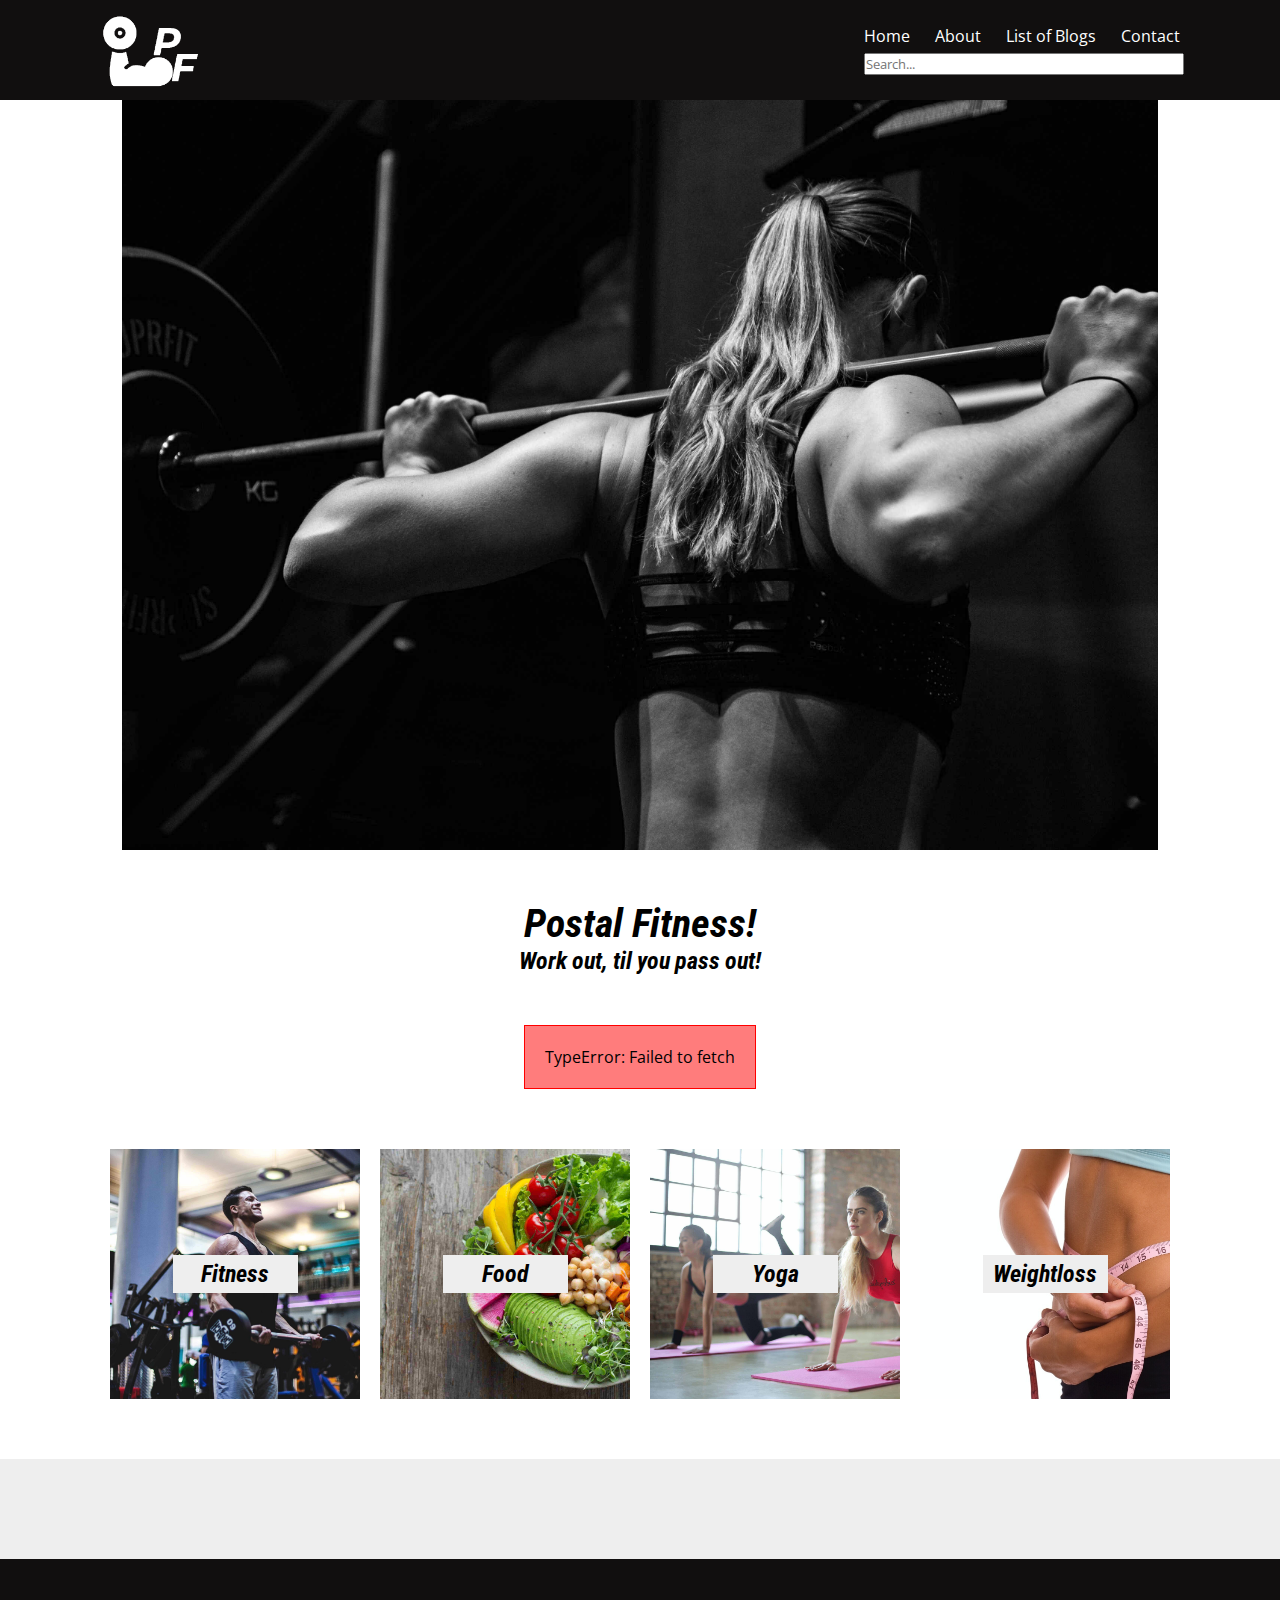
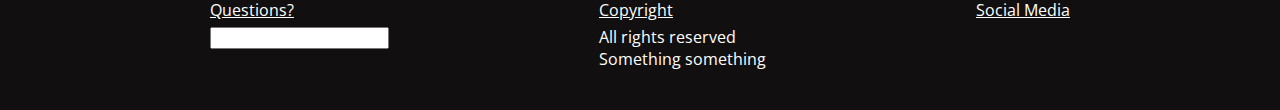
==== index.html @ f1ab4ac3 "played around with blog page description removed old code" ====
<!DOCTYPE html>
<html lang="en">
  <head>
    <meta charset="UTF-8" />
    <meta http-equiv="X-UA-Compatible" content="IE=edge" />
    <meta name="viewport" content="width=device-width, initial-scale=1.0" />
    <meta
      name="description"
      content="Postal Fitness is the greatest fitness blog for all your fitness needs."
    />
    <!-- Hotjar Tracking Code for https://vigilant-cray-876d9d.netlify.app/ -->
    <script>
      (function (h, o, t, j, a, r) {
        h.hj =
          h.hj ||
          function () {
            (h.hj.q = h.hj.q || []).push(arguments);
          };
        h._hjSettings = { hjid: 2393799, hjsv: 6 };
        a = o.getElementsByTagName('head')[0];
        r = o.createElement('script');
        r.async = 1;
        r.src = t + h._hjSettings.hjid + j + h._hjSettings.hjsv;
        a.appendChild(r);
      })(window, document, 'https://static.hotjar.com/c/hotjar-', '.js?sv=');
    </script>
    <link
      rel="stylesheet"
      type="text/css"
      href="https://kenwheeler.github.io/slick/slick/slick.css"
    />
    <link
      rel="stylesheet"
      type="text/css"
      href="https://kenwheeler.github.io/slick/slick/slick-theme.css"
    />
    <link rel="stylesheet" href="/css/main.css" />
    <link
      rel="stylesheet"
      href="https://use.fontawesome.com/releases/v5.15.3/css/all.css"
      integrity="sha384-SZXxX4whJ79/gErwcOYf+zWLeJdY/qpuqC4cAa9rOGUstPomtqpuNWT9wdPEn2fk"
      crossorigin="anonymous"
    />
    <title>Postal Fitness</title>
  </head>
  <body>
    <header>
      <div id="hamburgerOpenBtn" class="hamburgerOpen">
        <i class="fas fa-bars"></i>
      </div>
      <div class="headerDiv">
        <div class="headerDiv__left">
          <a href="/">
            <div class="logo"></div>
          </a>
        </div>
        <div class="headerDiv__right">
          <nav>
            <ul>
              <li class="nav__list">
                <a class="nav__list--link" href="/">Home</a>
              </li>
              <li class="nav__list">
                <a class="nav__list--link" href="/about.html">About</a>
              </li>
              <li class="nav__list">
                <a class="nav__list--link" href="/blog_list.html"
                  >List of Blogs</a
                >
              </li>
              <li class="nav__list">
                <a class="nav__list--link" href="/contact.html">Contact</a>
              </li>
            </ul>
          </nav>
          <div class="headerSearchBar">
            <input
              placeholder="Search..."
              type="text"
              name="headerSearch"
              id="headerSearch"
              class="headerSearch"
            />
            <label class="headerSearch__button" for="headerSearch"
              ><i class="fas fa-search"></i
            ></label>
          </div>
        </div>
      </div>
      <div id="overlay" class="overlay hide">
        <div class="hamburgerMenu">
          <div id="hamburgerCloseBtn" class="hamburgerCloseBtn">
            <i class="fas fa-window-close"></i>
          </div>
          <a href="/">
            <div class="logo"></div>
          </a>
          <div class="hamburgerSearch">
            <input
              placeholder="Search..."
              type="text"
              name="hamburgerSearch"
              id="hamburgerSearch"
              class="hamburgerSearchBar"
            />
            <label class="hamburgerSearch__button" for="hamburgerSearch"
              ><i class="fas fa-search"></i
            ></label>
          </div>
          <div class="hamburgerLinks">
            <a class="hamburgerLinks__link" href="/">Home</a>
            <a class="hamburgerLinks__link" href="/about.html">About</a>
            <a class="hamburgerLinks__link" href="/blog_list.html">Blogs</a>
            <a class="hamburgerLinks__link" href="/contact.html">Contact</a>
          </div>
        </div>
      </div>
    </header>
    <main>
      <div>
        <div class="homeTopBGC">
          <div class="homeTop">
            <div class="heroMain"></div>
            <div class="headingMain">
              <h1>Postal Fitness!</h1>
              <h2>Work out, til you pass out!</h2>
            </div>
            <div class="loading">
              <img src="/img/Blocks-1.5s-200px.gif" alt="loading gif" />
            </div>
            <div class="alert"></div>
            <div class="blogs slider" id="carusell"></div>
            <div class="categoryContainer">
              <div class="categoryCard cardFitness" id="cardFitness">
                <div class="categoryCard__box"><h2>Fitness</h2></div>
              </div>
              <div class="categoryCard cardFood" id="cardFood">
                <div class="categoryCard__box"><h2>Food</h2></div>
              </div>
              <div class="categoryCard cardYoga" id="cardYoga">
                <div class="categoryCard__box"><h2>Yoga</h2></div>
              </div>
              <div class="categoryCard cardWL" id="cardWL">
                <div class="categoryCard__box"><h2>Weightloss</h2></div>
              </div>
            </div>
          </div>
        </div>
      </div>
      <div class="homeBotBGC">
        <div class="homeBot">
          <div class="feauturedContainer"></div>
        </div>
      </div>
    </main>
    <footer>
      <div class="footerDiv">
        <div class="footerDiv__left">
          <div class="footerHeader">Questions?</div>
          <div class="footerSearchBar">
            <input type="text" name="footerSearch" id="footerSearch" />
            <label for="footerSearch" class="footerSearch__button"
              ><i class="fas fa-search"></i
            ></label>
          </div>
        </div>
        <div class="footerDiv__mid">
          <div class="footerHeader">Copyright</div>
          <p class="footerHeader__info">All rights reserved</p>
          <p class="footerHeader__info">Something something</p>
        </div>
        <div class="footerDiv__right">
          <div class="footerHeader">Social Media</div>
          <div class="footerDiv__right--socials">
            <i class="fab fa-snapchat-ghost"></i>
            <i class="fab fa-instagram"></i>
            <i class="fab fa-facebook"></i>
            <i class="fab fa-linkedin"></i>
          </div>
        </div>
      </div>
    </footer>
    <script src="/js/components/alert.js"></script>
    <script
      src="https://code.jquery.com/jquery-2.2.0.min.js"
      type="text/javascript"
    ></script>
    <script
      src="https://kenwheeler.github.io/slick/slick/slick.js"
      type="text/javascript"
      charset="utf-8"
    ></script>
    <script src="/js/slick.js"></script>
    <script src="/js/script.js"></script>
    <script src="/js/hamburger.js"></script>
  </body>
</html>
---- css/main.css ----
@import url(/css/partials/variables.css);
@import url(/css/partials/layout.css);
@import url(/css/partials/errorMessage.css);
@import url(/css/partials/slick.css);
@import url(/css/partials/modal.css);
@import url(/css/partials/header.css);
@import url(/css/partials/footer.css);
@import url(/css/partials/home.css);
@import url(/css/partials/about.css);
@import url(/css/partials/blogs_list.css);
@import url(/css/partials/blog_page.css);
@import url(/css/partials/contact.css);
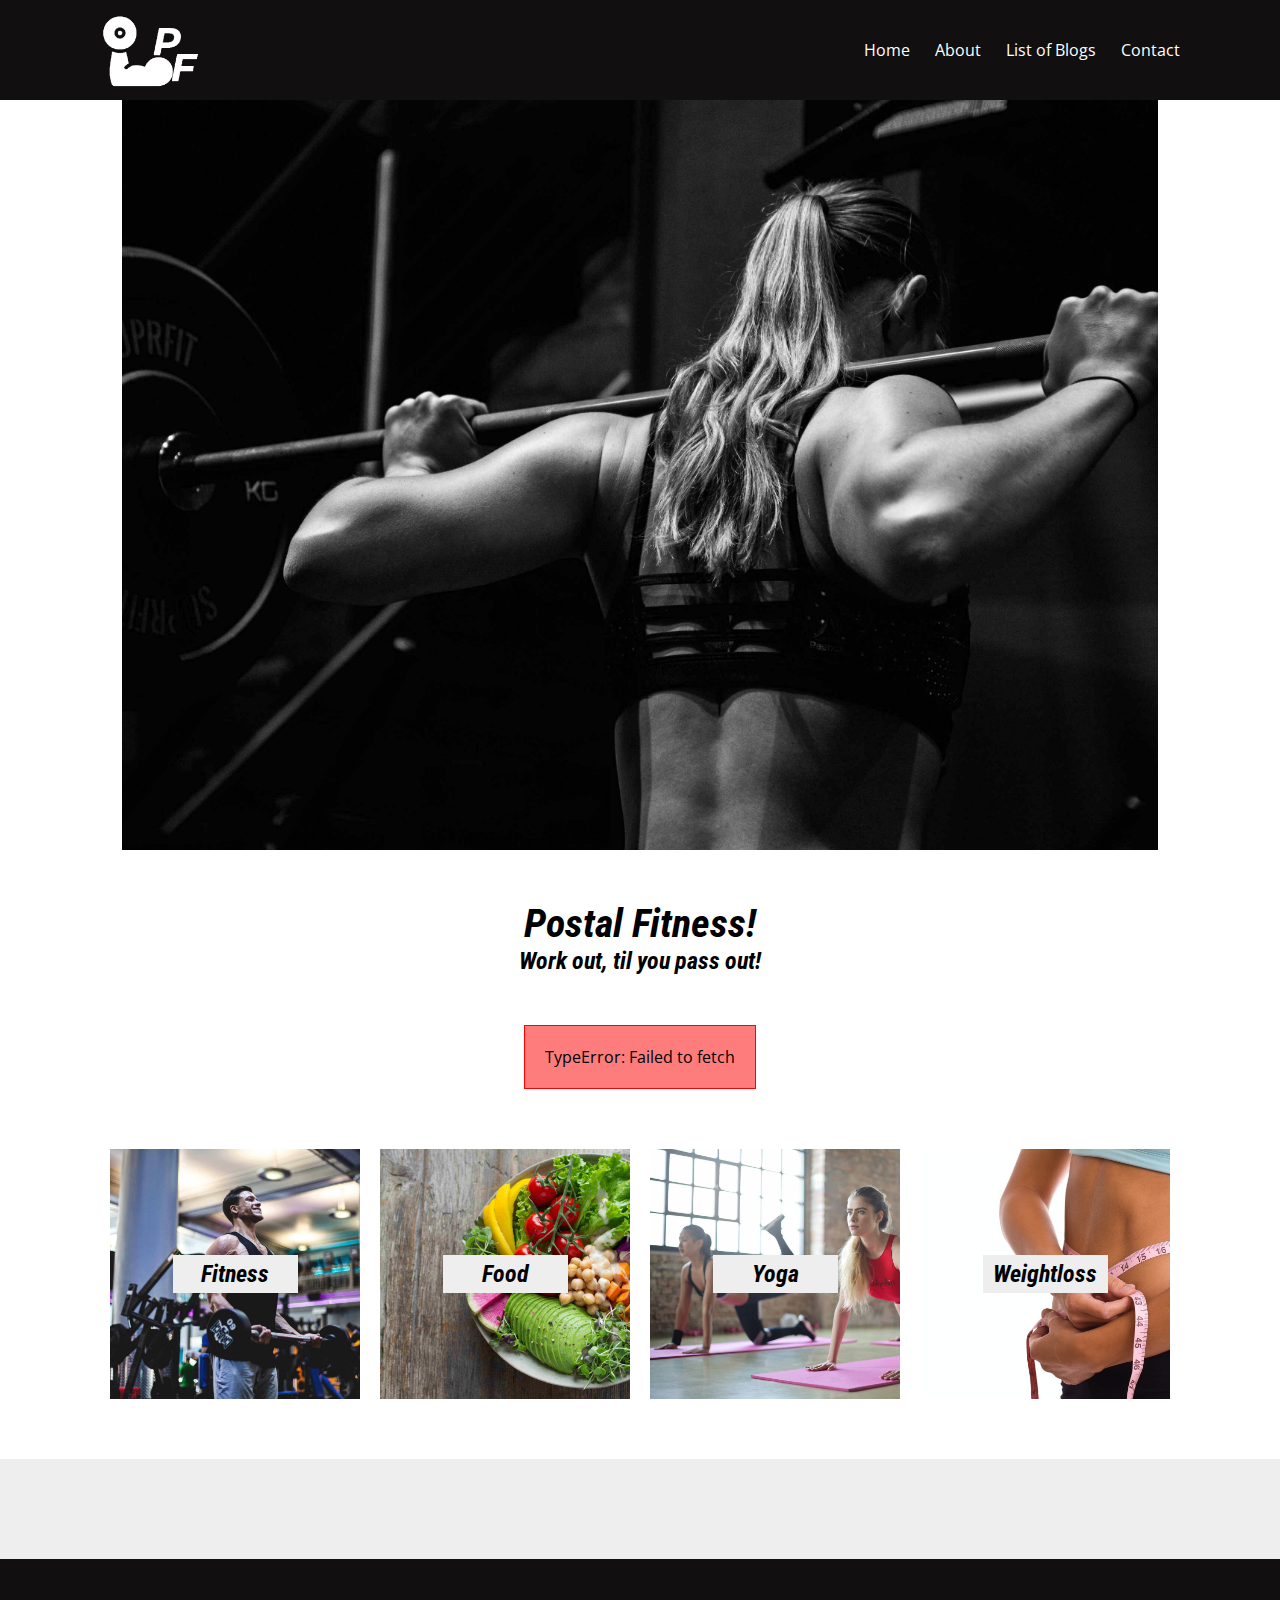
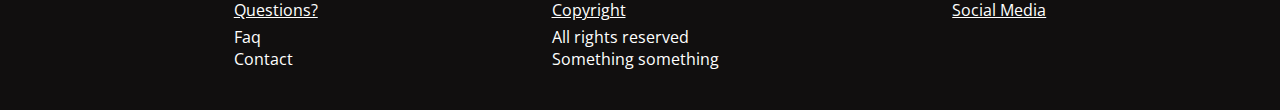
==== commit e15ffb62: "added google analytics" ====
--- a/index.html
+++ b/index.html
@@ -23,6 +23,20 @@
         r.src = t + h._hjSettings.hjid + j + h._hjSettings.hjsv;
         a.appendChild(r);
       })(window, document, 'https://static.hotjar.com/c/hotjar-', '.js?sv=');
+    </script>
+    <!-- Global site tag (gtag.js) - Google Analytics -->
+    <script
+      async
+      src="https://www.googletagmanager.com/gtag/js?id=G-LK8P9VESRM"
+    ></script>
+    <script>
+      window.dataLayer = window.dataLayer || [];
+      function gtag() {
+        dataLayer.push(arguments);
+      }
+      gtag('js', new Date());
+
+      gtag('config', 'G-LK8P9VESRM');
     </script>
     <link
       rel="stylesheet"
@@ -73,18 +87,6 @@
               </li>
             </ul>
           </nav>
-          <div class="headerSearchBar">
-            <input
-              placeholder="Search..."
-              type="text"
-              name="headerSearch"
-              id="headerSearch"
-              class="headerSearch"
-            />
-            <label class="headerSearch__button" for="headerSearch"
-              ><i class="fas fa-search"></i
-            ></label>
-          </div>
         </div>
       </div>
       <div id="overlay" class="overlay hide">
@@ -95,18 +97,6 @@
           <a href="/">
             <div class="logo"></div>
           </a>
-          <div class="hamburgerSearch">
-            <input
-              placeholder="Search..."
-              type="text"
-              name="hamburgerSearch"
-              id="hamburgerSearch"
-              class="hamburgerSearchBar"
-            />
-            <label class="hamburgerSearch__button" for="hamburgerSearch"
-              ><i class="fas fa-search"></i
-            ></label>
-          </div>
           <div class="hamburgerLinks">
             <a class="hamburgerLinks__link" href="/">Home</a>
             <a class="hamburgerLinks__link" href="/about.html">About</a>
@@ -157,11 +147,9 @@
       <div class="footerDiv">
         <div class="footerDiv__left">
           <div class="footerHeader">Questions?</div>
-          <div class="footerSearchBar">
-            <input type="text" name="footerSearch" id="footerSearch" />
-            <label for="footerSearch" class="footerSearch__button"
-              ><i class="fas fa-search"></i
-            ></label>
+          <div>
+            <p>Faq</p>
+            <p>Contact</p>
           </div>
         </div>
         <div class="footerDiv__mid">
@@ -181,15 +169,8 @@
       </div>
     </footer>
     <script src="/js/components/alert.js"></script>
-    <script
-      src="https://code.jquery.com/jquery-2.2.0.min.js"
-      type="text/javascript"
-    ></script>
-    <script
-      src="https://kenwheeler.github.io/slick/slick/slick.js"
-      type="text/javascript"
-      charset="utf-8"
-    ></script>
+    <script src="https://code.jquery.com/jquery-2.2.0.min.js"></script>
+    <script src="https://kenwheeler.github.io/slick/slick/slick.js"></script>
     <script src="/js/slick.js"></script>
     <script src="/js/script.js"></script>
     <script src="/js/hamburger.js"></script>
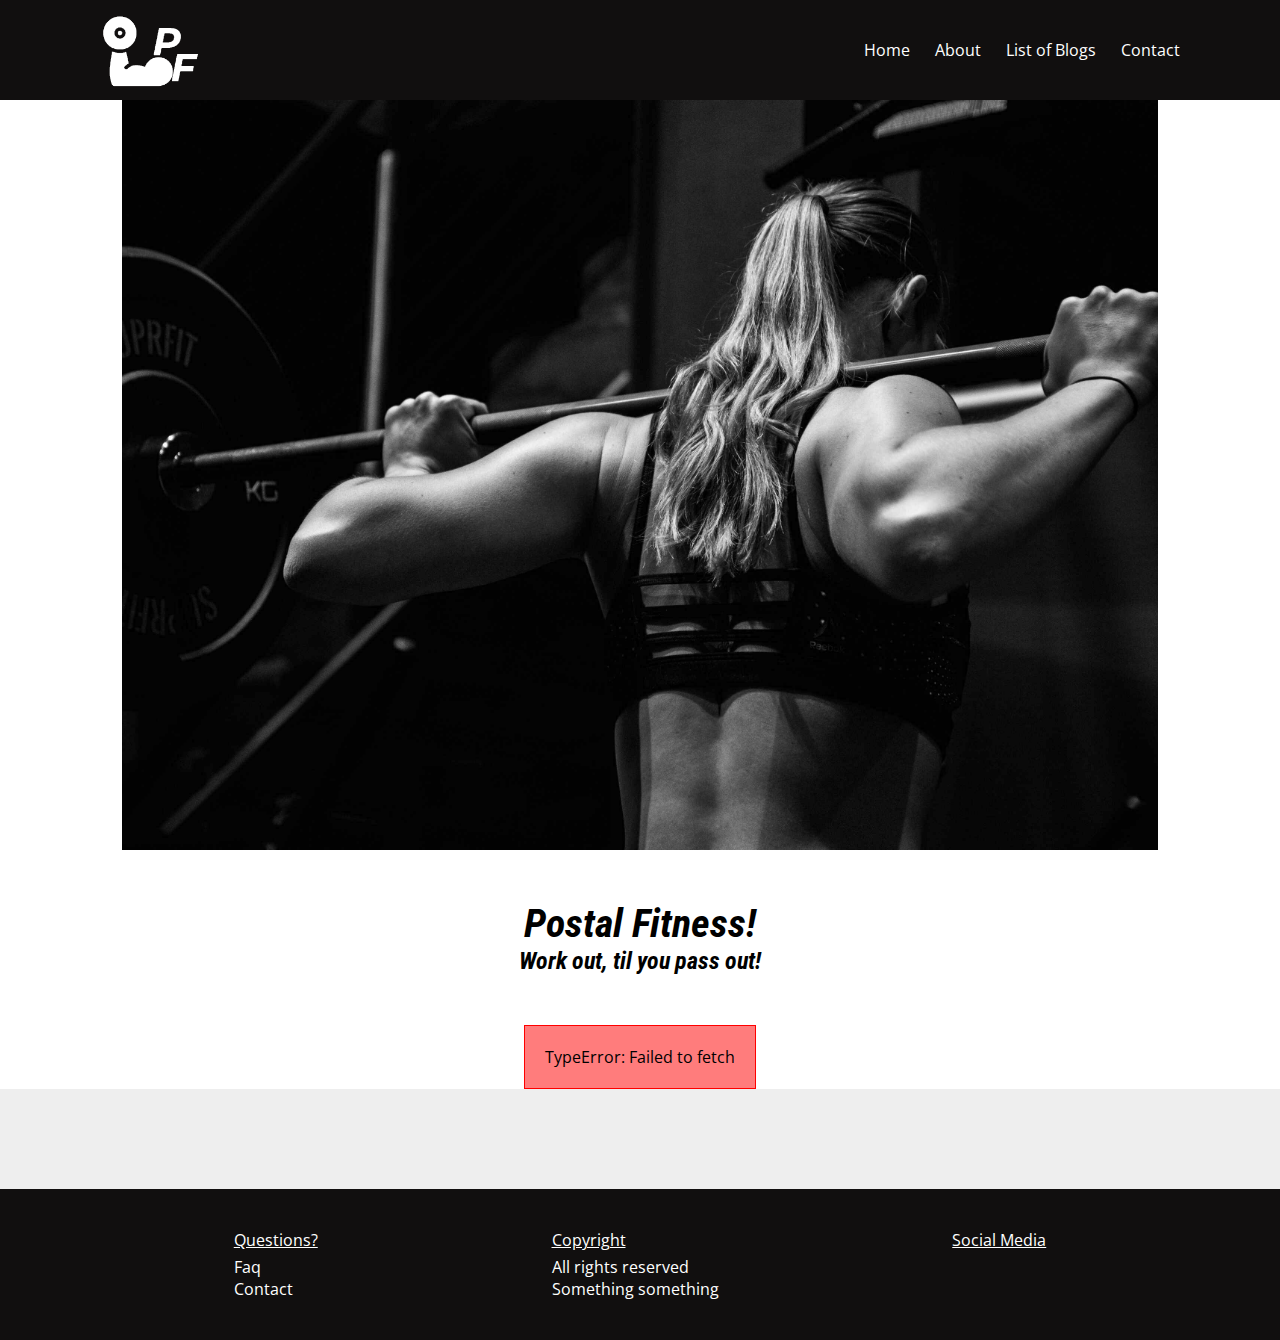
==== commit 382d96d3: "Update index.html" ====
--- a/index.html
+++ b/index.html
@@ -120,20 +120,6 @@
             </div>
             <div class="alert"></div>
             <div class="blogs slider" id="carusell"></div>
-            <div class="categoryContainer">
-              <div class="categoryCard cardFitness" id="cardFitness">
-                <div class="categoryCard__box"><h2>Fitness</h2></div>
-              </div>
-              <div class="categoryCard cardFood" id="cardFood">
-                <div class="categoryCard__box"><h2>Food</h2></div>
-              </div>
-              <div class="categoryCard cardYoga" id="cardYoga">
-                <div class="categoryCard__box"><h2>Yoga</h2></div>
-              </div>
-              <div class="categoryCard cardWL" id="cardWL">
-                <div class="categoryCard__box"><h2>Weightloss</h2></div>
-              </div>
-            </div>
           </div>
         </div>
       </div>
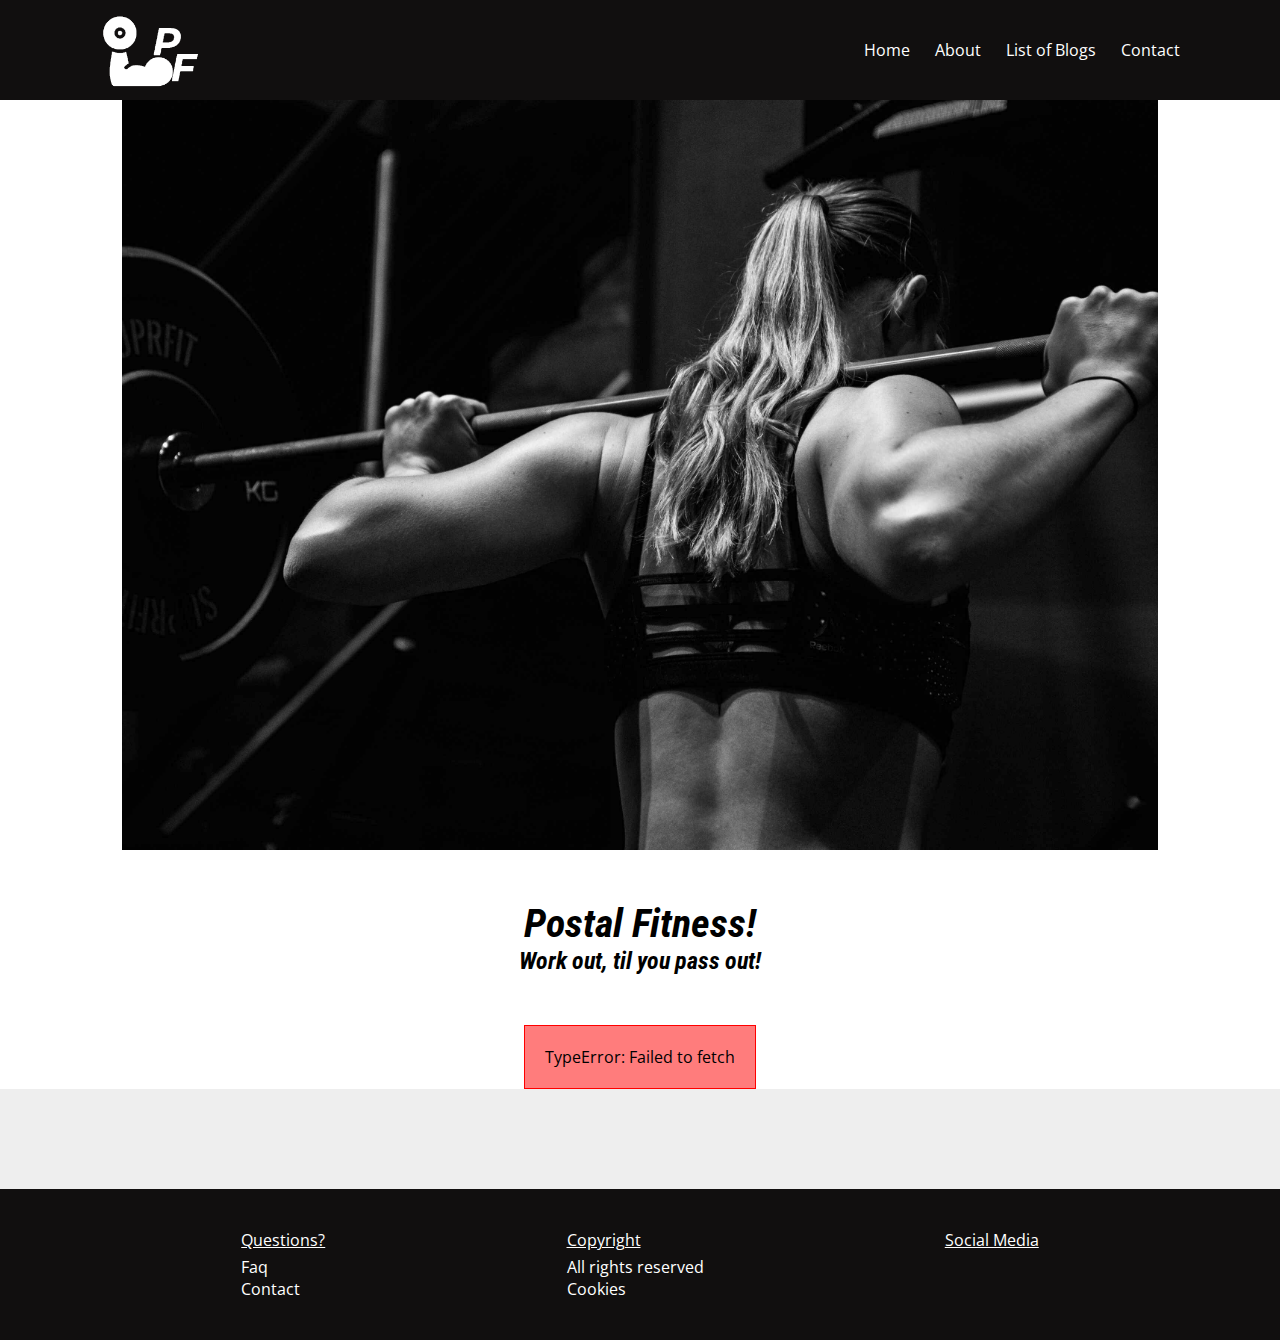
==== commit 5a4d87a3: "added a sick new search function" ====
--- a/index.html
+++ b/index.html
@@ -141,7 +141,7 @@
         <div class="footerDiv__mid">
           <div class="footerHeader">Copyright</div>
           <p class="footerHeader__info">All rights reserved</p>
-          <p class="footerHeader__info">Something something</p>
+          <p class="footerHeader__info">Cookies</p>
         </div>
         <div class="footerDiv__right">
           <div class="footerHeader">Social Media</div>
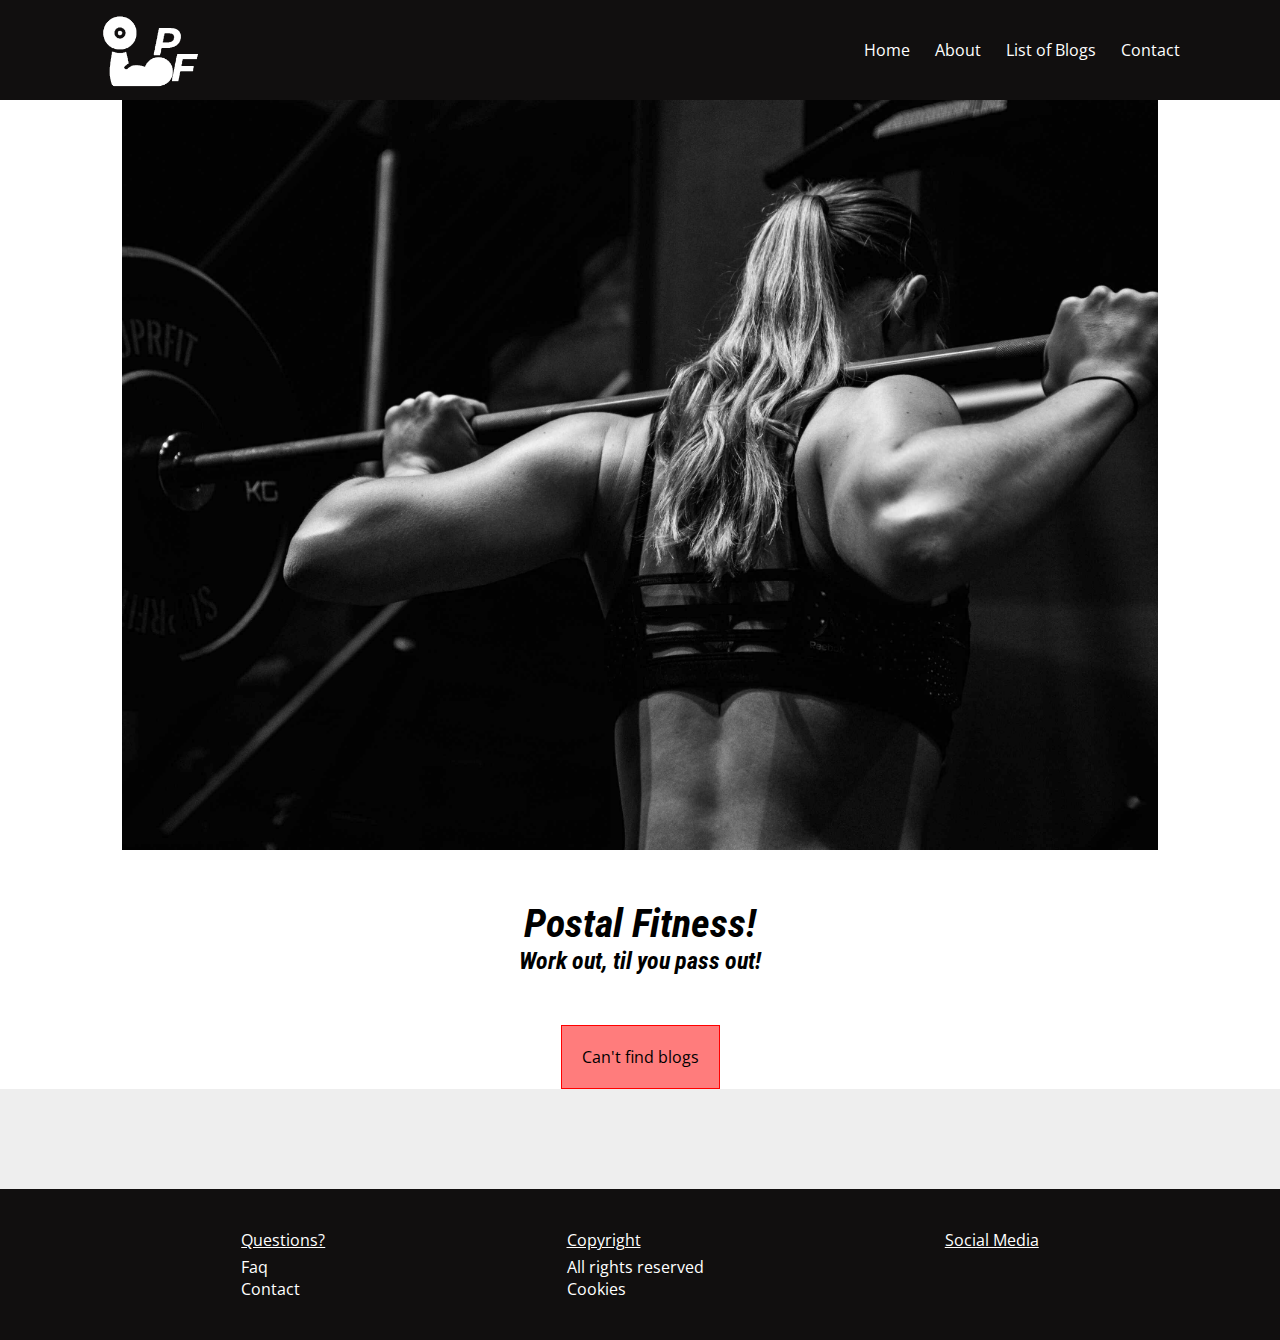
==== commit b7a174fb: "Added the tag function and removed the old useless one" ====
--- a/index.html
+++ b/index.html
@@ -155,6 +155,7 @@
       </div>
     </footer>
     <script src="/js/components/alert.js"></script>
+    <script src="/js/components/tags.js"></script>
     <script src="https://code.jquery.com/jquery-2.2.0.min.js"></script>
     <script src="https://kenwheeler.github.io/slick/slick/slick.js"></script>
     <script src="/js/slick.js"></script>
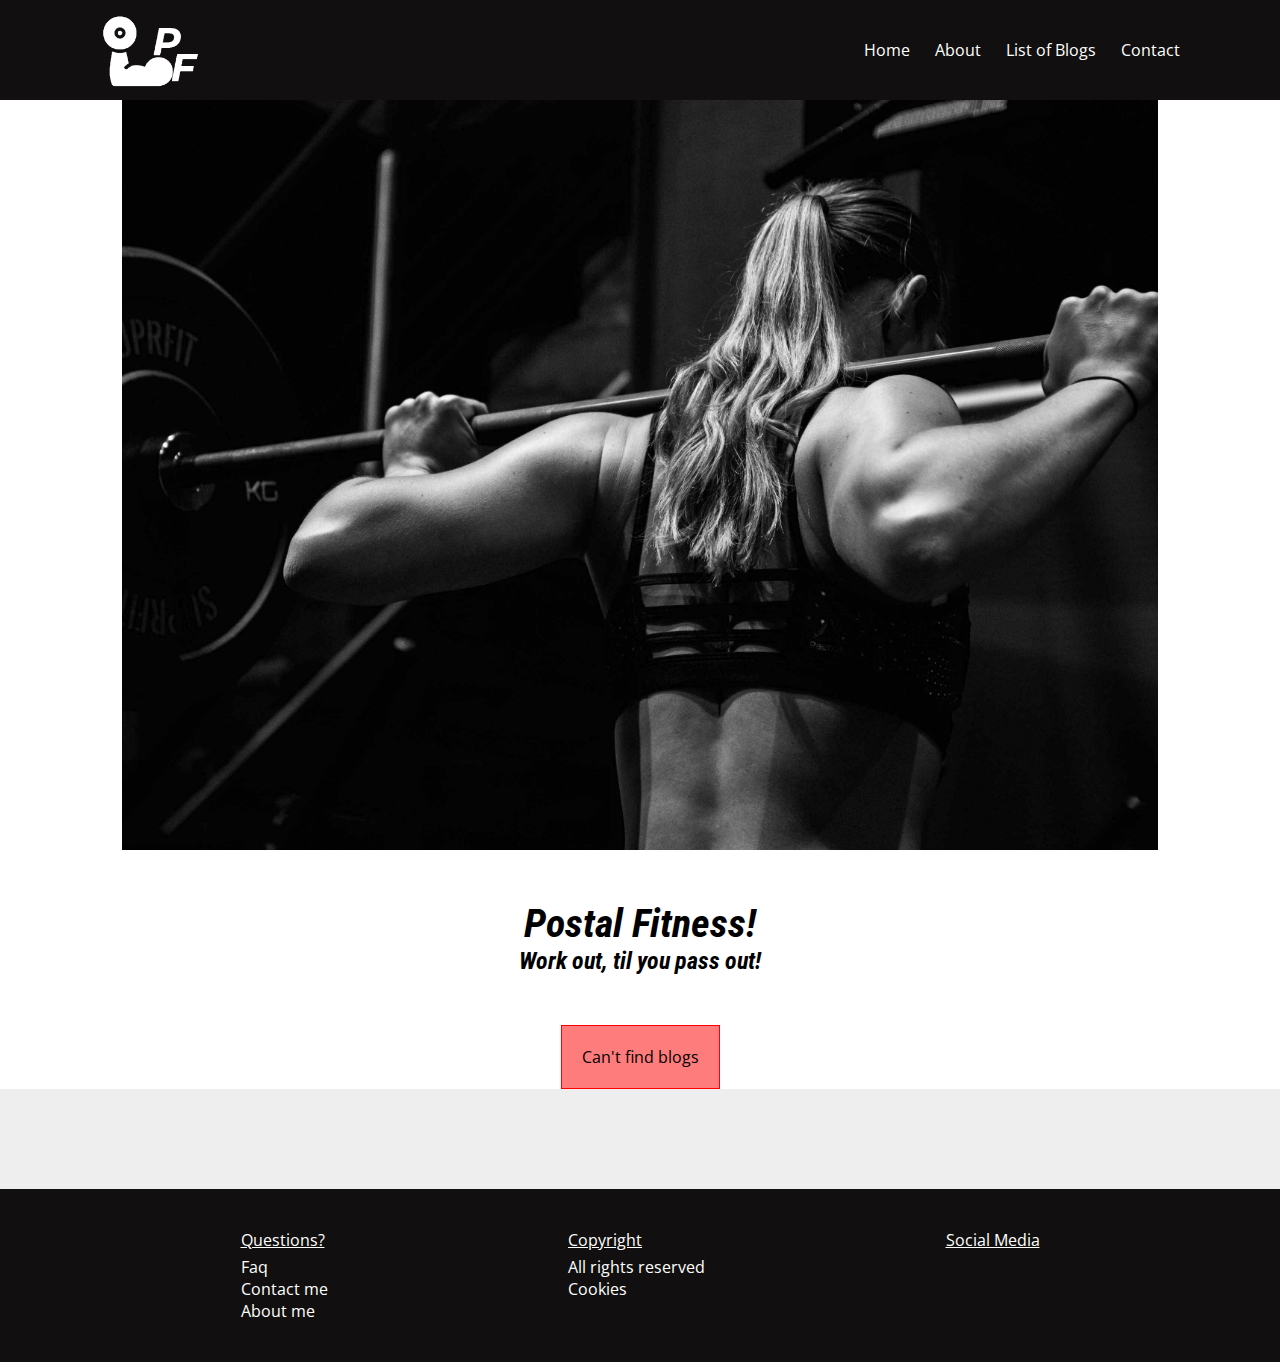
==== commit e2a7f104: "cleaned up code, made it neater" ====
--- a/index.html
+++ b/index.html
@@ -132,19 +132,18 @@
     <footer>
       <div class="footerDiv">
         <div class="footerDiv__left">
-          <div class="footerHeader">Questions?</div>
-          <div>
-            <p>Faq</p>
-            <p>Contact</p>
-          </div>
+          <div class="footerHeader"><p>Questions?</p></div>
+          <p><a class="footerLink" href="/contact.html">Faq</a></p>
+          <p><a class="footerLink" href="/contact.html">Contact me</a></p>
+          <p><a class="footerLink" href="/about.html">About me</a></p>
         </div>
         <div class="footerDiv__mid">
-          <div class="footerHeader">Copyright</div>
+          <div class="footerHeader"><p>Copyright</p></div>
           <p class="footerHeader__info">All rights reserved</p>
           <p class="footerHeader__info">Cookies</p>
         </div>
         <div class="footerDiv__right">
-          <div class="footerHeader">Social Media</div>
+          <div class="footerHeader"><p>Social Media</p></div>
           <div class="footerDiv__right--socials">
             <i class="fab fa-snapchat-ghost"></i>
             <i class="fab fa-instagram"></i>
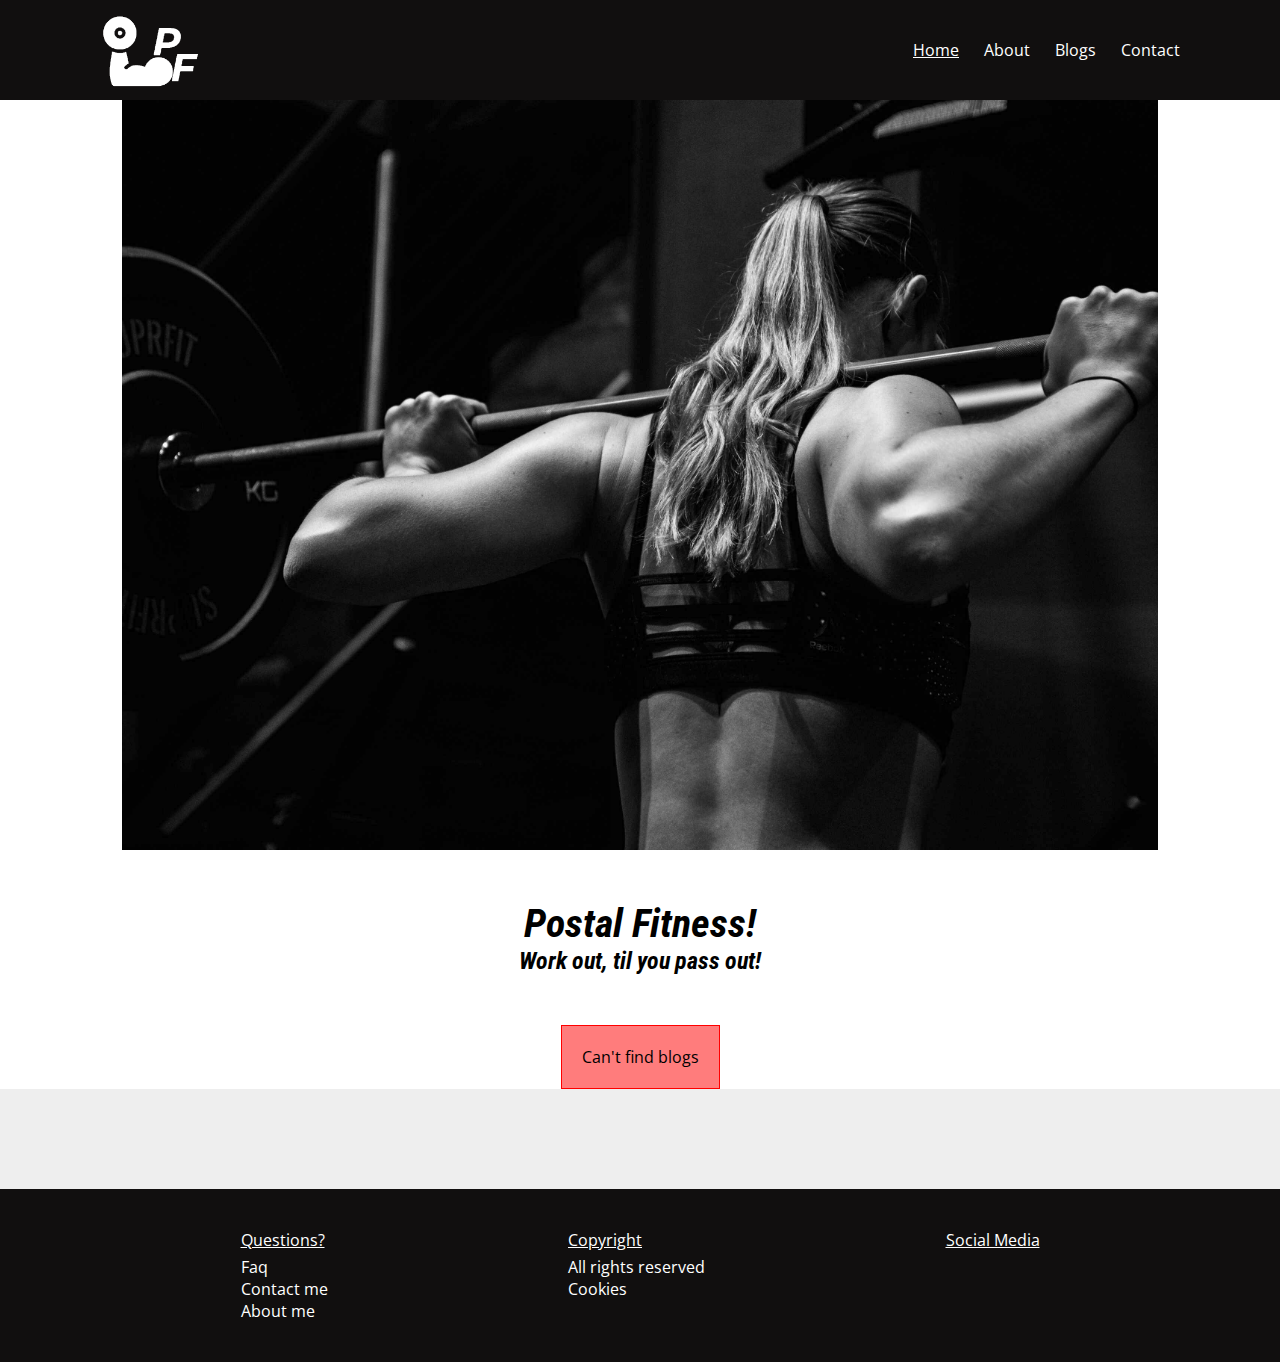
==== commit f756f853: "tweaked header" ====
--- a/index.html
+++ b/index.html
@@ -72,15 +72,13 @@
           <nav>
             <ul>
               <li class="nav__list">
-                <a class="nav__list--link" href="/">Home</a>
+                <a class="nav__list--link currentSite" href="/">Home</a>
               </li>
               <li class="nav__list">
                 <a class="nav__list--link" href="/about.html">About</a>
               </li>
               <li class="nav__list">
-                <a class="nav__list--link" href="/blog_list.html"
-                  >List of Blogs</a
-                >
+                <a class="nav__list--link" href="/blog_list.html">Blogs</a>
               </li>
               <li class="nav__list">
                 <a class="nav__list--link" href="/contact.html">Contact</a>
